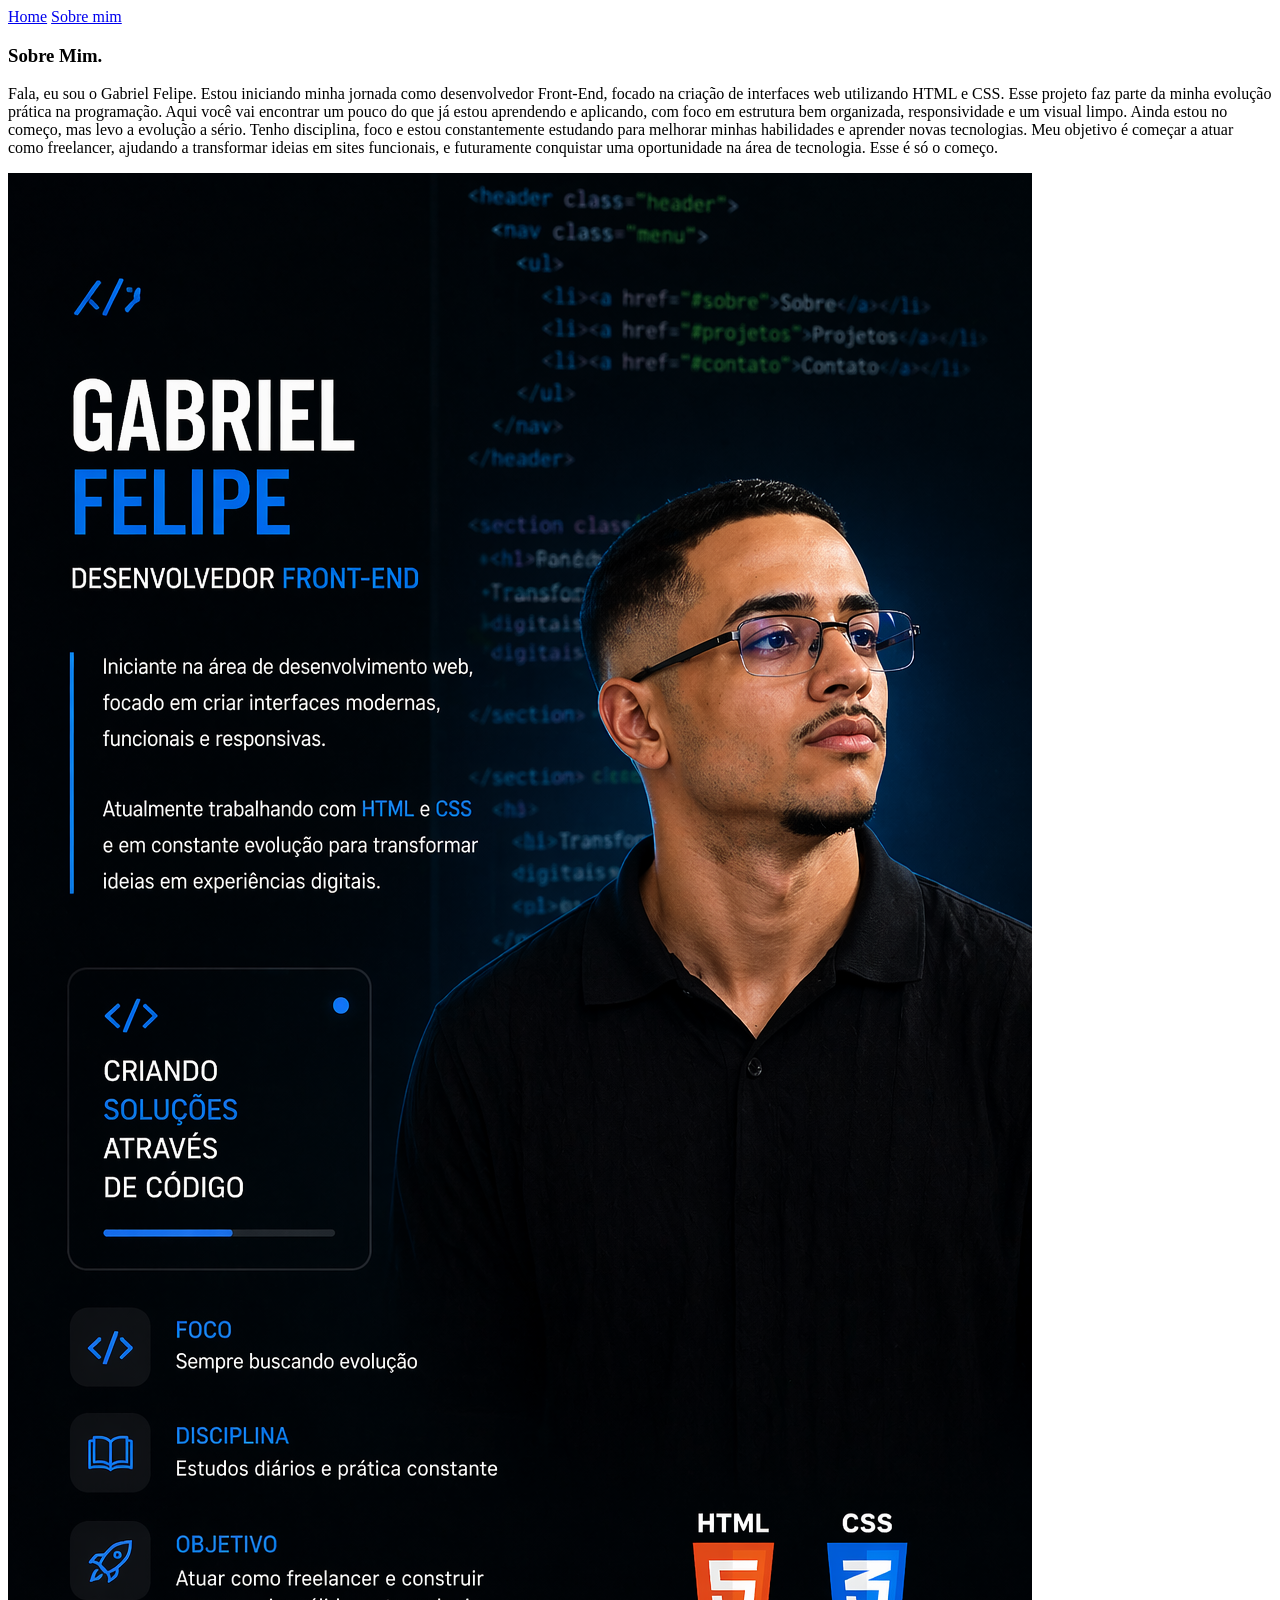
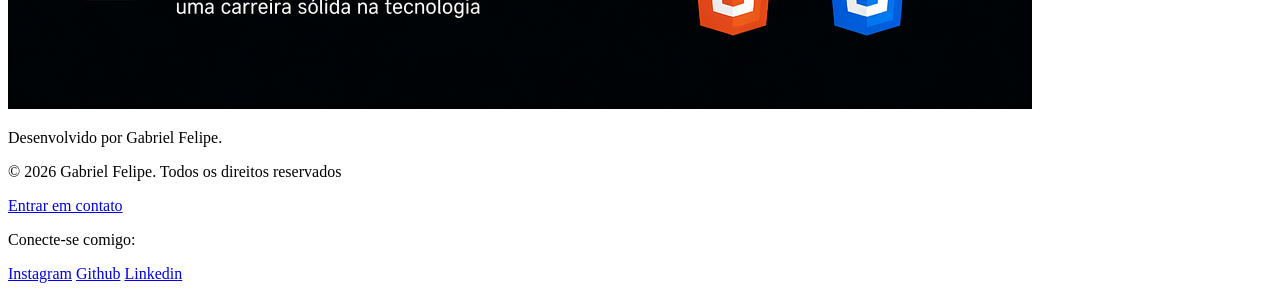
==== about.html @ ac4d1345 "Add files via upload" ====
<!DOCTYPE html>
<html lang="pt-br">
<head>
    <meta charset="UTF-8">
    <meta http-equiv= "X-UA-Compatible" content= "IE=edge">
    <meta name="viewport" content="width=device-width, initial-scale=1.0">
    <title>Sobre mim</title>
    <link rel="stylesheet" href="/styles/style.css">
</head>
<body class="pagina__sobre">
    <header class="cabecalho">
        <nav class="cabecalho__menu">
            <a class="cabecalho__menu__link" href="indesx.html">Home</a>
            <a class="cabecalho__menu__link" href="about.html">Sobre mim</a>
        </nav>
    </header>
    <main class="apresentacao">
        <section class="teste">
        <section class="apresentacao__conteudo">
            <h1 class="apresentacao__conteudo__titulo">Sobre Mim.</h1>
            <p class="apresentacao__conteudo__texto">Fala, eu sou o Gabriel Felipe.
               Estou iniciando minha jornada como desenvolvedor Front-End, focado na criação de interfaces web utilizando HTML e CSS.
               Esse projeto faz parte da minha evolução prática na programação. Aqui você vai encontrar um pouco do que já estou aprendendo e aplicando, com foco em estrutura bem organizada, responsividade e um visual limpo.
               Ainda estou no começo, mas levo a evolução a sério. Tenho disciplina, foco e estou constantemente estudando para melhorar minhas habilidades e aprender novas tecnologias.
               Meu objetivo é começar a atuar como freelancer, ajudando a transformar ideias em sites funcionais, e futuramente conquistar uma oportunidade na área de tecnologia.
               Esse é só o começo.</p>
               </section>
        </section>
        <div class="img">
                <img src="/assets/ChatGPT GF.png" alt="chatgpt generate imagem de Gabriel">
               </div>
    </main>
    <footer class="rodape">
        <p>Desenvolvido por Gabriel Felipe.</p>
        <p>&copy; 2026 Gabriel Felipe. Todos os direitos reservados</p>
        <!-- <p>Contato -->
            <a href="joventimgabriel@gmail.com">Entrar em contato</a>
        </p> 
        <p>Conecte-se comigo:</p>
            <a href="https://instagram.com/gf_2k26">Instagram</a>
            <a href="https://github.com/gf2k" target="_blank">Github</a>
            <a href="https://linkedin.com/in/gabriel-joventin-48b8763ba/" target="_blank">Linkedin</a>
    </footer>
</body>
</html>
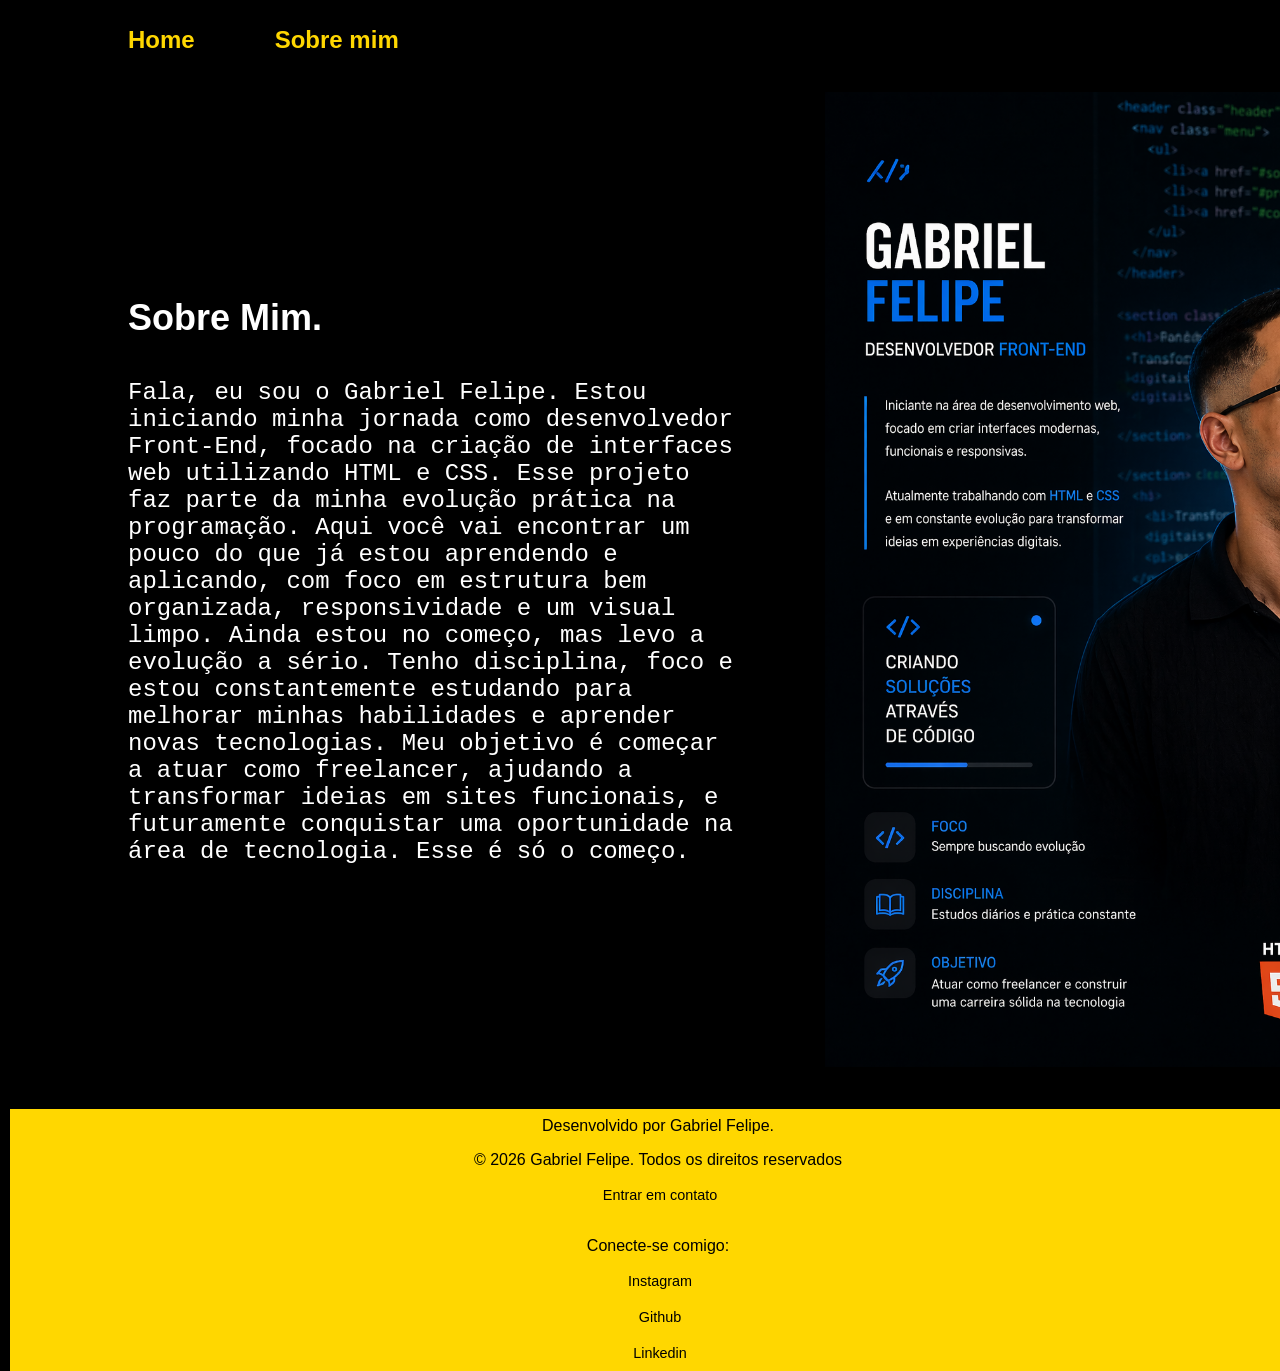
==== commit dc16bf24: "Update about.html" ====
--- a/about.html
+++ b/about.html
@@ -10,7 +10,7 @@
 <body class="pagina__sobre">
     <header class="cabecalho">
         <nav class="cabecalho__menu">
-            <a class="cabecalho__menu__link" href="indesx.html">Home</a>
+            <a class="cabecalho__menu__link" href="index.html">Home</a>
             <a class="cabecalho__menu__link" href="about.html">Sobre mim</a>
         </nav>
     </header>
@@ -42,4 +42,4 @@
             <a href="https://linkedin.com/in/gabriel-joventin-48b8763ba/" target="_blank">Linkedin</a>
     </footer>
 </body>
-</html>+</html>
--- a/styles/style.css
+++ b/styles/style.css
@@ -0,0 +1,202 @@
+@import url('https://fonts.googleapis.com/css2?family=Krona+One&family=Roboto+Mono:ital,wght@0,100..700;1,100..700&display=swap');
+@import url('https://fonts.googleapis.com/css2?family=Krona+One&family=Montserrat:ital,wght@0,600;1,600&family=Roboto+Mono:ital,wght@0,100..700;1,100..700&display=swap');
+
+:root {
+    --cor-primaria: black;
+    --cor-segundaria: white;
+    --cor-terciaria: #FFD700;
+    
+
+    --fonte-primaria:'Montserrat', sans-serif;
+    --fonte-segundaria:"Krona One", sans-serif;
+
+}
+
+
+* {
+    margin: 0;
+    padding: 0;
+}
+
+body {
+    box-sizing: border-box ;
+    background-color:var(--cor-primaria);
+    color: var(--cor-segundaria);
+    margin: 0;
+    overflow-x: hidden;
+}
+
+.cabecalho {
+    padding: 2% 0% 0% 10%;
+}
+
+.cabecalho__menu {
+    display: flex;
+    gap: 80px;
+}
+
+.cabecalho__menu__link {
+    font-family: var(--fonte-primaria);
+    font-size: 1.5rem;
+    font-weight: 600;
+    color: var(--cor-terciaria);
+    text-decoration: none;
+}
+
+.titulo-destaque {
+    color: var(--cor-terciaria)
+}
+
+
+.apresentacao{
+    padding: 3% 10%;
+    display: flex; 
+    align-items: center;
+    justify-content: space-between;
+    gap: 82px;
+}
+
+.apresentacao__conteudo{
+    width: 615px;
+    display: flex;
+    flex-direction: column;
+    gap: 40px;
+}
+
+.apresentacao__conteudo__titulo{ 
+    font-size: 2.25rem;
+    font-family: var(--fonte-segundaria);
+}
+
+
+.apresentacao__conteudo__texto{
+    font-size: 1.5rem;
+    font-family: "Roboto Mono", monospace;
+}
+
+.apresentacao__links{
+    display: flex;
+    flex-direction: column;
+    justify-content: space-between;
+    align-items: center;
+    gap: 32px;
+}
+
+.apresentacao__links__subtitulo{
+    font-family: var(--fonte-segundaria);
+    font-weight: 400;
+    font-size: 1.5rem;
+}
+
+.apresentacao__links__link{
+    background-color: var(--cor-primaria);
+    width: 280px;
+    text-align: center;
+    border-radius: 16px;
+    font-size: 1.5rem;
+    font-weight: 600;
+    padding: 22px;
+    text-decoration: none;
+    color: var(--cor-terciaria);
+    font-family: var(--fonte-primaria);
+    border: 2px solid var(--cor-terciaria);
+    display:flex;
+    justify-content: center;
+    gap: 16px;
+    border: 2px solid var(--cor-terciaria);
+}
+
+.icon{
+    width: 25px;
+    
+}
+
+.apresentacao__links__link:hover{
+    background-color: #272727;
+
+
+}
+
+.rodape {
+    color: var(--cor-terciaria);
+    font-family: var(--fonte-primaria);
+    text-align: center;
+    max-width: none;
+    width: 100%;
+    padding: 0 10px;
+}
+
+.rodape p {
+    background-color: var(--cor-terciaria);
+    color: var(--cor-primaria);
+    width: 100%;
+    padding: 8px;
+    margin: 0;
+    width: 100%;
+    max-width: 100%;
+    overflow: hidden;
+    display: block;
+}
+
+.rodape a{
+    color: var(--cor-primaria);
+    background-color: var(--cor-terciaria);
+    display: flex;
+    justify-content: center;
+    padding: 10px;
+    gap: 10px;
+    text-decoration: none;
+    position: relative;
+    font-family: var(--fonte-primaria);
+    font-size: 0.9rem;
+    width: 100%;
+    
+    
+}
+
+.rodape a::after{
+    position: absolute;
+    width: 0;
+    height: 2px;
+    bottom: -2px;
+    left: 0;
+    background-color: var(--cor-terciaria);
+    transition: 0.3s;
+
+}
+
+.rodape a:hover::after {
+    width: 100%;
+
+}
+
+.img img {
+    width: 650px;
+}
+
+.teste {
+    display: flex;
+    align-items: center;
+    justify-content: space-between;
+    gap: 40px;
+}
+
+@media (max-width: 1200px) {
+
+    .cabecalho {
+        padding: 10%;
+    }
+
+    .cabecalho__menu {
+        justify-content: center;
+    }
+
+    .apresentacao{
+        flex-direction: column-reverse;
+        padding: 5%;
+    }
+
+    .apresentacao__conteudo{
+        width: auto;
+    }
+}
